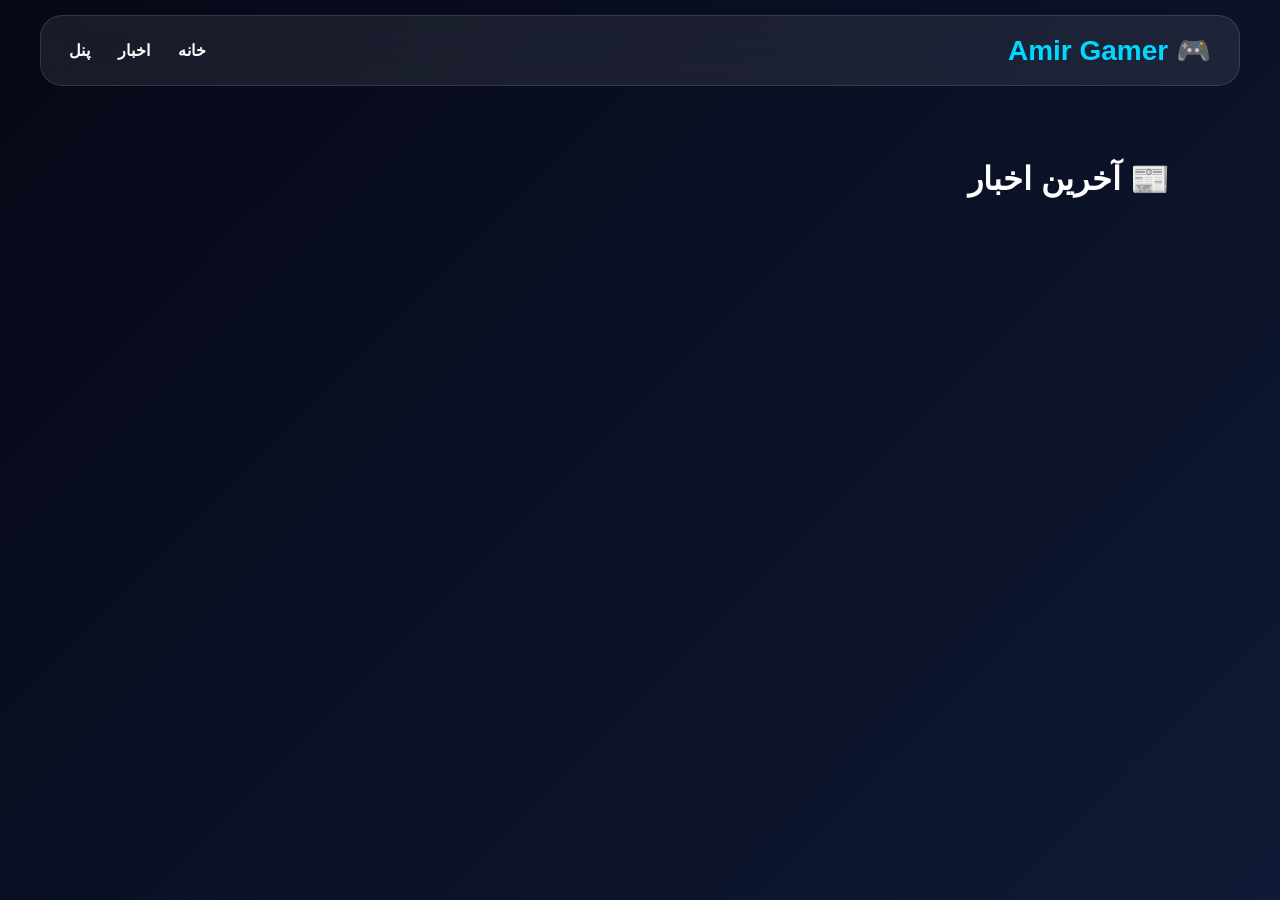
==== news.html @ 302d63b1 "Create news.html" ====
<!DOCTYPE html>
<html lang="fa" dir="rtl">
<head>
<meta charset="UTF-8">
<meta name="viewport" content="width=device-width, initial-scale=1.0">
<title>اخبار | Amir Gamer</title>

<link rel="stylesheet" href="style.css">
<link rel="stylesheet" href="panel.css">

<style>
.news-container{
max-width:1100px;
margin:100px auto 40px;
padding:20px;
}

.news-grid{
display:grid;
grid-template-columns:repeat(auto-fit,minmax(320px,1fr));
gap:25px;
}

.news-card{
background:#101827;
border:1px solid #1f2937;
border-radius:18px;
overflow:hidden;
transition:.3s;
cursor:pointer;
}

.news-card:hover{
transform:translateY(-8px);
box-shadow:0 0 25px rgba(0,255,255,.25);
}

.news-card img{
width:100%;
height:210px;
object-fit:cover;
}

.news-content{
padding:18px;
}

.news-content h3{
margin-bottom:10px;
color:#00d9ff;
}

.news-content p{
opacity:.8;
line-height:1.8;
}
</style>

</head>
<body>

<header>
<div class="logo">🎮 Amir Gamer</div>

<nav>
<a href="index.html">خانه</a>
<a href="news.html">اخبار</a>
<a href="panel.html">پنل</a>
</nav>

</header>

<div class="news-container">

<h1>📰 آخرین اخبار</h1>

<br><br>

<div id="newsList" class="news-grid"></div>

</div>

<script src="script.js"></script>

</body>
</html>
---- style.css ----
/*==============================
 Amir Gamer v2
==============================*/

:root{

--bg:#050816;
--bg2:#0d132d;

--glass:rgba(255,255,255,.08);

--border:rgba(255,255,255,.12);

--text:#ffffff;

--primary:#00d9ff;

--secondary:#7a5cff;

--radius:24px;

}

*{

margin:0;

padding:0;

box-sizing:border-box;

font-family:"Vazirmatn",sans-serif;

}

html{

scroll-behavior:smooth;

}

body{

background:linear-gradient(135deg,var(--bg),var(--bg2));

color:var(--text);

overflow-x:hidden;

min-height:100vh;

}

/* Background */

#particles-js{

position:fixed;

inset:0;

z-index:-2;

}

.overlay{

position:fixed;

inset:0;

background:
radial-gradient(circle at top,#00d9ff22,transparent 45%),
radial-gradient(circle at bottom,#7a5cff22,transparent 45%);

z-index:-1;

}

/* Header */

header{

position:fixed;

top:15px;

left:50%;

transform:translateX(-50%);

width:min(1200px,95%);

display:flex;

justify-content:space-between;

align-items:center;

padding:18px 28px;

background:var(--glass);

backdrop-filter:blur(20px);

border:1px solid var(--border);

border-radius:22px;

z-index:1000;

}

.logo{

font-size:28px;

font-weight:900;

color:var(--primary);

}

nav{

display:flex;

gap:28px;

}

nav a{

text-decoration:none;

color:white;

font-weight:600;

transition:.3s;

position:relative;

}

nav a::after{

content:"";

position:absolute;

bottom:-6px;

left:0;

width:0;

height:2px;

background:var(--primary);

transition:.3s;

}

nav a:hover::after{

width:100%;

}
/*==============================
 Hero
==============================*/

.hero{

min-height:100vh;

display:flex;

flex-direction:column;

justify-content:center;

align-items:center;

text-align:center;

padding:120px 20px 60px;

}

.hero h1{

font-size:clamp(40px,7vw,80px);

font-weight:900;

line-height:1.2;

margin-bottom:20px;

background:linear-gradient(90deg,#ffffff,#00d9ff,#7a5cff);

-webkit-background-clip:text;

-webkit-text-fill-color:transparent;

}

.hero p{

max-width:700px;

font-size:20px;

line-height:2;

opacity:.9;

margin-bottom:35px;

}

.heroButtons{

display:flex;

gap:18px;

flex-wrap:wrap;

justify-content:center;

}

.primary,

.secondary,

.cardBtn{

padding:15px 34px;

border:none;

border-radius:18px;

font-size:17px;

font-weight:700;

cursor:pointer;

transition:.35s;

}

.primary{

background:linear-gradient(135deg,#00d9ff,#008cff);

color:#fff;

box-shadow:0 0 25px #00d9ff55;

}

.secondary{

background:rgba(255,255,255,.08);

border:1px solid rgba(255,255,255,.12);

color:#fff;

backdrop-filter:blur(15px);

}

.primary:hover,

.secondary:hover,

.cardBtn:hover{

transform:translateY(-6px) scale(1.05);

}

/*==============================
 Cards
==============================*/

.section{

padding:90px 20px;

}

.title{

text-align:center;

font-size:42px;

margin-bottom:45px;

}

.grid{

max-width:1250px;

margin:auto;

display:grid;

grid-template-columns:repeat(auto-fit,minmax(320px,1fr));

gap:28px;

}

.card{

position:relative;

padding:28px;

border-radius:var(--radius);

background:var(--glass);

backdrop-filter:blur(18px);

border:1px solid var(--border);

overflow:hidden;

transition:.4s;

}

.card::before{

content:"";

position:absolute;

width:220px;

height:220px;

background:#00d9ff22;

border-radius:50%;

top:-120px;

right:-120px;

transition:.4s;

}

.card:hover{

transform:translateY(-12px);

border-color:#00d9ff;

}

.card:hover::before{

transform:scale(1.3);

}

.card h3{

margin-bottom:12px;

font-size:28px;

}

.card p{

line-height:1.9;

opacity:.9;

margin-bottom:20px;

}

.cardBtn{

background:linear-gradient(135deg,#7a5cff,#00d9ff);

color:#fff;

width:100%;

}
/*==============================
 Stats
==============================*/

.stats{

max-width:1200px;

margin:70px auto;

padding:0 20px;

display:grid;

grid-template-columns:repeat(auto-fit,minmax(220px,1fr));

gap:25px;

}

.statBox{

padding:35px;

text-align:center;

border-radius:28px;

background:linear-gradient(145deg,
rgba(0,217,255,.12),
rgba(122,92,255,.12));

border:1px solid rgba(255,255,255,.1);

backdrop-filter:blur(18px);

transition:.35s;

}

.statBox:hover{

transform:translateY(-10px) scale(1.03);

box-shadow:0 15px 40px rgba(0,217,255,.25);

}

.statBox h2{

font-size:52px;

color:var(--primary);

margin-bottom:10px;

}

.statBox span{

font-size:18px;

opacity:.85;

}

/*==============================
 Footer
==============================*/

footer{

margin-top:80px;

padding:45px 20px;

text-align:center;

background:rgba(255,255,255,.05);

backdrop-filter:blur(20px);

border-top:1px solid rgba(255,255,255,.08);

}

footer h2{

color:var(--primary);

margin-bottom:12px;

font-size:28px;

}

footer p{

opacity:.75;

line-height:1.8;

}

/*==============================
 Back To Top
==============================*/

#topBtn{

position:fixed;

bottom:25px;

left:25px;

width:58px;

height:58px;

border:none;

border-radius:50%;

background:linear-gradient(135deg,#00d9ff,#7a5cff);

color:white;

font-size:24px;

cursor:pointer;

display:none;

z-index:999;

transition:.3s;

box-shadow:0 0 25px rgba(0,217,255,.4);

}

#topBtn:hover{

transform:scale(1.12) rotate(10deg);

}
/*==============================
 Search
==============================*/

#searchBox{

position:fixed;

top:90px;

left:50%;

transform:translateX(-50%) scale(.9);

width:min(650px,92%);

display:none;

gap:12px;

padding:18px;

background:rgba(10,15,35,.92);

backdrop-filter:blur(20px);

border:1px solid rgba(255,255,255,.12);

border-radius:22px;

z-index:2000;

}

#searchBox.active{

display:flex;

animation:pop .25s ease;

}

#searchInput{

flex:1;

padding:15px;

border:none;

outline:none;

background:rgba(255,255,255,.08);

color:#fff;

border-radius:14px;

font-size:16px;

}

#closeSearch{

width:50px;

border:none;

border-radius:14px;

background:#ff4d4d;

color:#fff;

cursor:pointer;

}

/*==============================
 Mobile Menu
==============================*/

#mobileMenu{

position:fixed;

top:0;

right:-320px;

width:300px;

height:100vh;

background:rgba(8,12,30,.96);

backdrop-filter:blur(25px);

padding:100px 25px;

display:flex;

flex-direction:column;

gap:18px;

transition:.35s;

z-index:1500;

}

#mobileMenu.active{

right:0;

}

#mobileMenu a{

text-decoration:none;

color:#fff;

padding:14px;

border-radius:14px;

transition:.25s;

}

#mobileMenu a:hover{

background:rgba(255,255,255,.08);

color:var(--primary);

}

/*==============================
 Animations
==============================*/

@keyframes pop{

from{

opacity:0;

transform:translateX(-50%) scale(.8);

}

to{

opacity:1;

transform:translateX(-50%) scale(1);

}

}

@keyframes fadeUp{

from{

opacity:0;

transform:translateY(50px);

}

to{

opacity:1;

transform:translateY(0);

}

}

.section{

animation:fadeUp .8s ease;

}

/*==============================
 Responsive
==============================*/

@media(max-width:900px){

nav{

display:none;

}

#menuBtn{

display:block;

background:none;

border:none;

color:#fff;

font-size:28px;

cursor:pointer;

}

header{

padding:16px 20px;

}

.hero h1{

font-size:42px;

}

.hero p{

font-size:17px;

}

.title{

font-size:34px;

}

}

@media(max-width:600px){

.heroButtons{

flex-direction:column;

width:100%;

}

.primary,

.secondary{

width:100%;

}

.logo{

font-size:22px;

}

.statBox h2{

font-size:38px;

}

.card{

padding:22px;

}

}
---- panel.css ----
*{
margin:0;
padding:0;
box-sizing:border-box;
font-family:"Vazirmatn",sans-serif;
}

body{
background:linear-gradient(135deg,#050816,#101935);
color:#fff;
min-height:100vh;
padding:40px;
}

.panel{
max-width:1000px;
margin:auto;
}

.panel h1{
text-align:center;
font-size:42px;
margin-bottom:35px;
color:#00d9ff;
}

.box{
background:rgba(255,255,255,.08);
backdrop-filter:blur(20px);
border:1px solid rgba(255,255,255,.12);
border-radius:22px;
padding:25px;
margin-bottom:30px;
box-shadow:0 10px 35px rgba(0,0,0,.3);
}

.box h2{
margin-bottom:20px;
color:#00d9ff;
}

input,
textarea{
width:100%;
padding:15px;
margin-bottom:15px;
background:rgba(255,255,255,.08);
border:1px solid rgba(255,255,255,.12);
border-radius:14px;
color:white;
font-size:16px;
outline:none;
}

textarea{
height:170px;
resize:none;
}

button{
padding:15px 30px;
border:none;
border-radius:14px;
background:linear-gradient(135deg,#00d9ff,#0066ff);
color:white;
font-size:17px;
font-weight:bold;
cursor:pointer;
transition:.3s;
}

button:hover{
transform:translateY(-4px);
box-shadow:0 0 25px #00d9ff88;
}

.newsItem{
margin-top:15px;
padding:18px;
border-radius:16px;
background:rgba(255,255,255,.06);
border:1px solid rgba(255,255,255,.1);
}

.newsItem h3{
margin-bottom:8px;
color:#00d9ff;
}

.newsItem p{
opacity:.9;
line-height:1.8;
}

.newsItem .actions{
margin-top:15px;
display:flex;
gap:10px;
}

.deleteBtn{
background:#ff3d3d;
}

.editBtn{
background:#ff9800;
}

@media(max-width:700px){

body{
padding:20px;
}

.panel h1{
font-size:30px;
}

button{
width:100%;
}

.actions{
flex-direction:column;
}

}
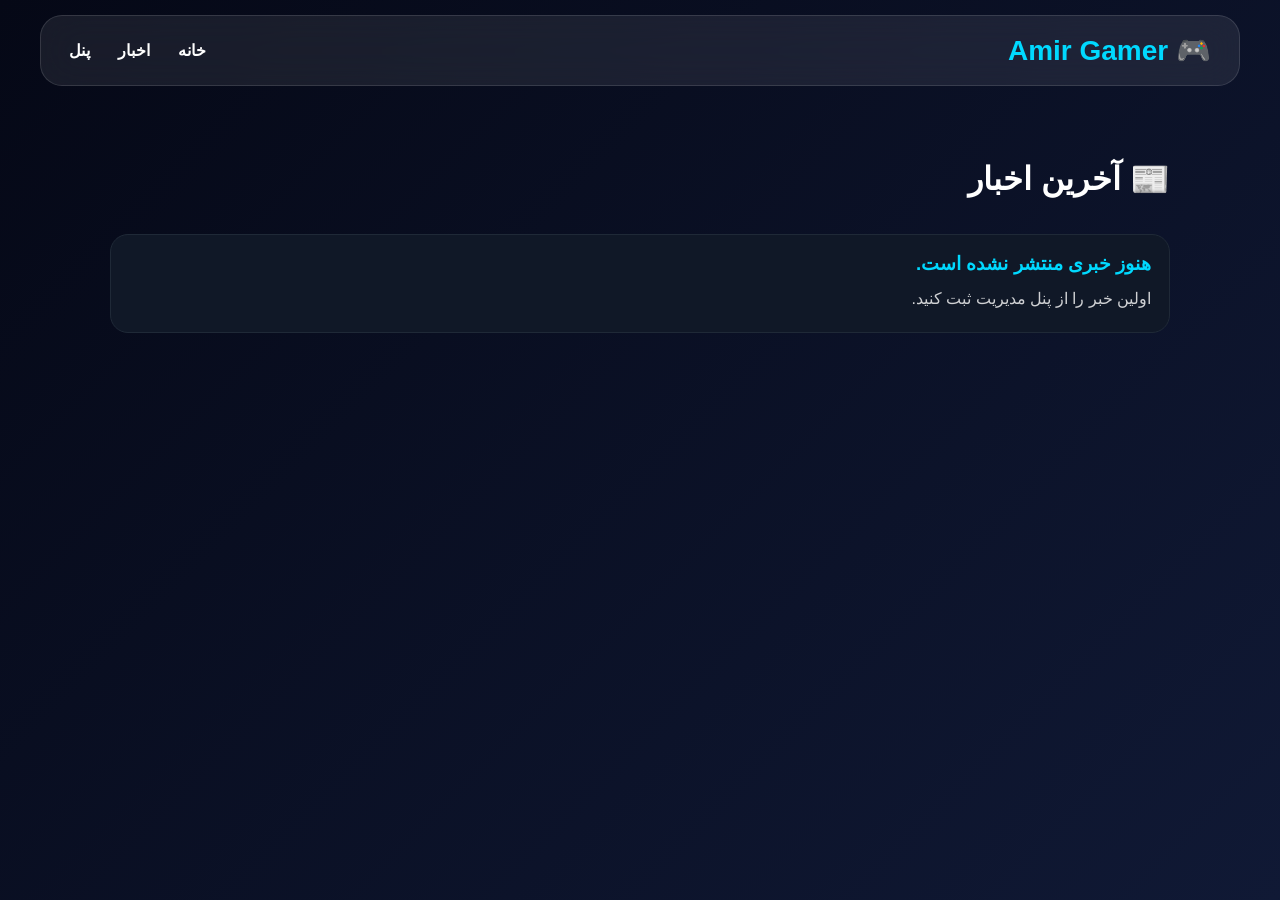
==== commit 0ce9940d: "Update news.html" ====
--- a/news.html
+++ b/news.html
@@ -79,7 +79,39 @@
 <div id="newsList" class="news-grid"></div>
 
 </div>
+<script>
+const newsList = document.getElementById("newsList");
 
+const news = JSON.parse(localStorage.getItem("news")) || [];
+
+if(news.length === 0){
+
+newsList.innerHTML = `
+<div class="news-card">
+<div class="news-content">
+<h3>هنوز خبری منتشر نشده است.</h3>
+<p>اولین خبر را از پنل مدیریت ثبت کنید.</p>
+</div>
+</div>
+`;
+
+}else{
+
+news.forEach(item=>{
+
+newsList.innerHTML += `
+<div class="news-card">
+<div class="news-content">
+<h3>${item.title}</h3>
+<p>${item.text}</p>
+</div>
+</div>
+`;
+
+});
+
+}
+</script>
 <script src="script.js"></script>
 
 </body>
--- a/style.css
+++ b/style.css
@@ -833,3 +833,47 @@
 }
 
 }
+.cards{
+
+max-width:1250px;
+
+margin:auto;
+
+display:grid;
+
+grid-template-columns:repeat(auto-fit,minmax(320px,1fr));
+
+gap:28px;
+
+}
+.joinBtn,
+.downloadBtn{
+
+padding:15px 34px;
+
+border:none;
+
+border-radius:18px;
+
+font-size:17px;
+
+font-weight:700;
+
+cursor:pointer;
+
+background:linear-gradient(135deg,#00d9ff,#7a5cff);
+
+color:white;
+
+transition:.3s;
+
+}
+
+.joinBtn:hover,
+.downloadBtn:hover{
+
+transform:translateY(-6px);
+
+box-shadow:0 0 25px rgba(0,217,255,.4);
+
+}
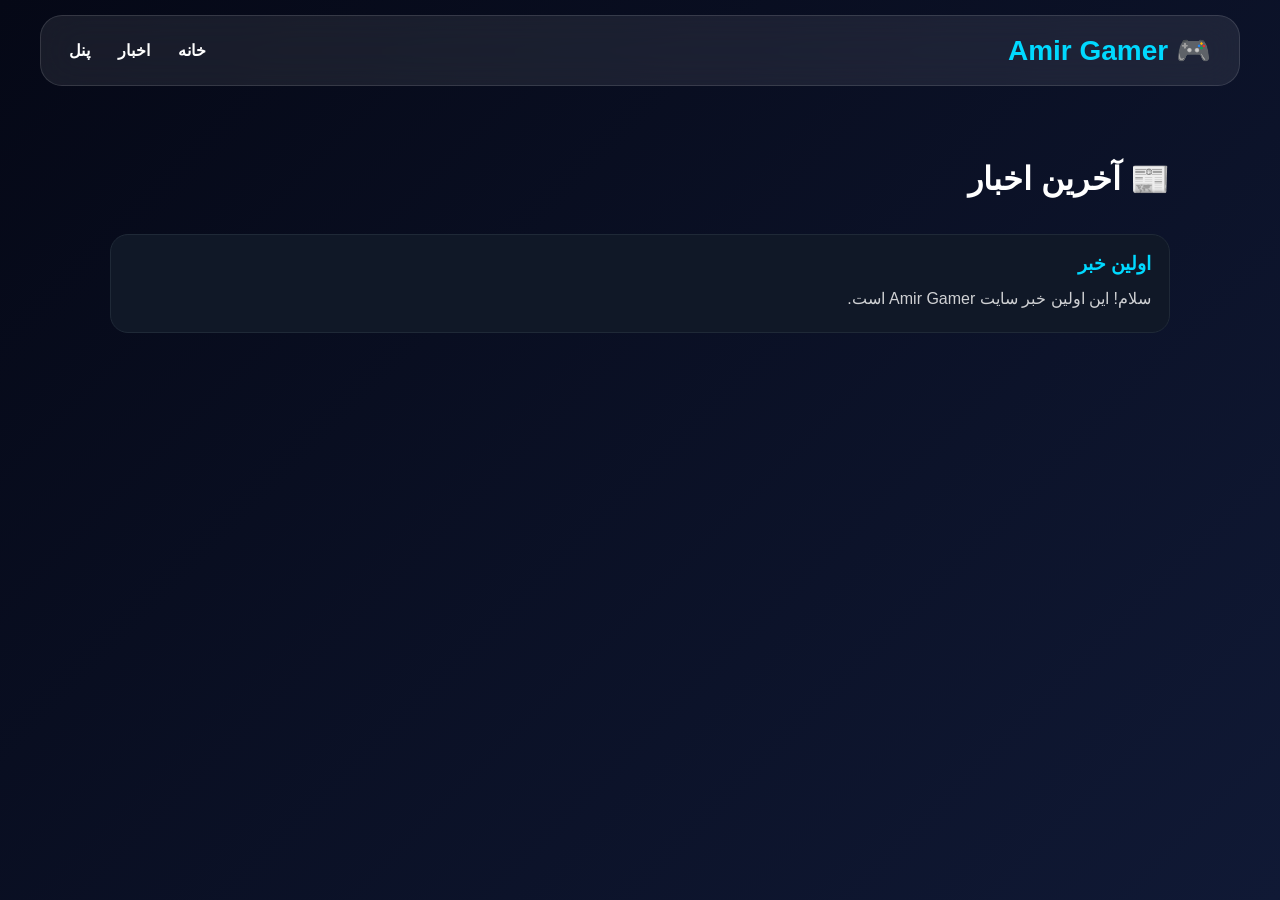
==== commit 7506d4c3: "Update news.html" ====
--- a/news.html
+++ b/news.html
@@ -112,7 +112,39 @@
 
 }
 </script>
-<script src="script.js"></script>
+<script>
+async function loadNews(){
+
+const response = await fetch("news.json");
+
+const news = await response.json();
+
+const newsList = document.getElementById("newsList");
+
+newsList.innerHTML="";
+
+news.forEach(item=>{
+
+newsList.innerHTML+=`
+<div class="news-card">
+
+<div class="news-content">
+
+<h3>${item.title}</h3>
+
+<p>${item.text}</p>
+
+</div>
+
+</div>
+`;
+
+});
+
+}
+
+loadNews();
+</script>
 
 </body>
 </html>
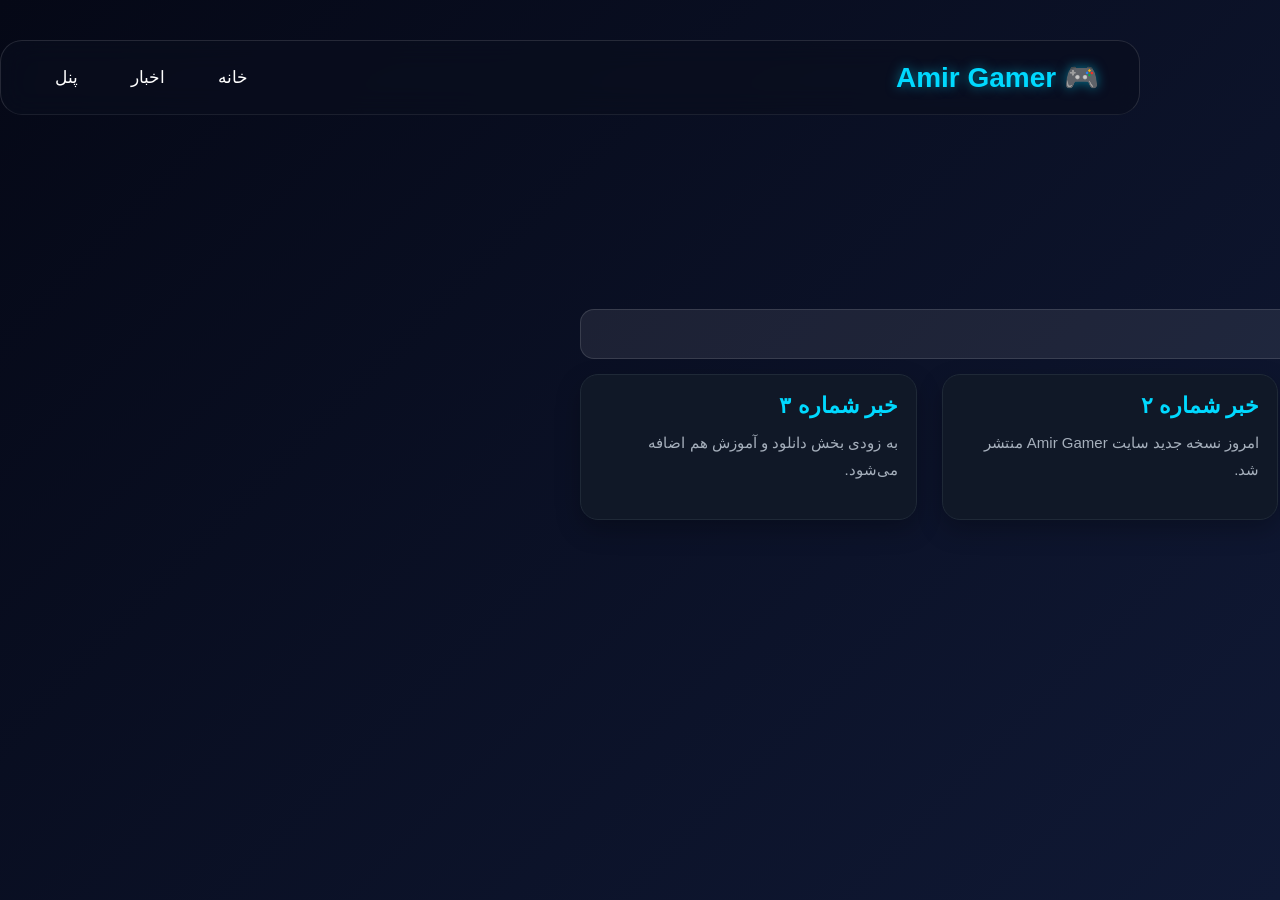
==== commit 062d8d13: "Update news.html" ====
--- a/news.html
+++ b/news.html
@@ -75,7 +75,14 @@
 <h1>📰 آخرین اخبار</h1>
 
 <br><br>
+<div class="search-box">
 
+<input
+type="text"
+id="searchNews"
+placeholder="🔍 جستجوی خبر...">
+
+</div>
 <div id="newsList" class="news-grid"></div>
 
 </div>
--- a/style.css
+++ b/style.css
@@ -877,3 +877,442 @@
 box-shadow:0 0 25px rgba(0,217,255,.4);
 
 }
+/* ==========================
+   Hero News
+========================== */
+
+.hero-news{
+position:relative;
+min-height:75vh;
+display:flex;
+align-items:center;
+justify-content:center;
+overflow:hidden;
+background:
+radial-gradient(circle at top left,#00d9ff33,transparent 40%),
+radial-gradient(circle at bottom right,#8b5cf633,transparent 40%),
+linear-gradient(135deg,#050816,#0d1226,#111827);
+}
+
+.hero-overlay{
+position:absolute;
+inset:0;
+backdrop-filter:blur(3px);
+}
+
+.hero-content{
+position:relative;
+z-index:2;
+max-width:850px;
+text-align:center;
+padding:20px;
+}
+
+.badge{
+display:inline-block;
+padding:8px 18px;
+border-radius:50px;
+background:#00d9ff22;
+border:1px solid #00d9ff;
+color:#00d9ff;
+font-weight:bold;
+margin-bottom:20px;
+}
+
+.hero-content h1{
+font-size:55px;
+color:white;
+margin-bottom:20px;
+}
+
+.hero-content p{
+font-size:20px;
+color:#cbd5e1;
+line-height:2;
+margin-bottom:35px;
+}
+
+.hero-btn{
+display:inline-block;
+padding:14px 34px;
+border-radius:12px;
+background:#00d9ff;
+color:#050816;
+font-weight:bold;
+text-decoration:none;
+transition:.25s;
+}
+
+.hero-btn:hover{
+transform:translateY(-4px);
+box-shadow:0 0 25px #00d9ff88;
+}
+/* ==========================
+   Animated Background
+========================== */
+
+body{
+
+background:
+radial-gradient(circle at 20% 20%,rgba(0,217,255,.08),transparent 35%),
+radial-gradient(circle at 80% 70%,rgba(139,92,246,.08),transparent 35%),
+linear-gradient(135deg,#050816,#0b1020,#111827);
+
+background-size:200% 200%;
+
+animation:bgMove 18s ease infinite;
+
+}
+
+@keyframes bgMove{
+
+0%{
+background-position:0% 50%;
+}
+
+50%{
+background-position:100% 50%;
+}
+
+100%{
+background-position:0% 50%;
+}
+
+}
+/* ==========================
+   Glass Header
+========================== */
+
+header{
+
+position:sticky;
+
+top:0;
+
+z-index:999;
+
+display:flex;
+
+justify-content:space-between;
+
+align-items:center;
+
+padding:18px 40px;
+
+background:rgba(10,15,30,.65);
+
+backdrop-filter:blur(14px);
+
+-webkit-backdrop-filter:blur(14px);
+
+border-bottom:1px solid rgba(255,255,255,.08);
+
+transition:.3s;
+
+}
+
+.logo{
+
+font-size:28px;
+
+font-weight:700;
+
+color:#00d9ff;
+
+text-shadow:0 0 12px rgba(0,217,255,.5);
+
+}
+
+nav{
+
+display:flex;
+
+gap:25px;
+
+}
+
+nav a{
+
+color:#fff;
+
+text-decoration:none;
+
+font-size:17px;
+
+font-weight:500;
+
+padding:8px 14px;
+
+border-radius:10px;
+
+transition:.25s;
+
+}
+
+nav a:hover{
+
+background:rgba(0,217,255,.15);
+
+color:#00d9ff;
+
+ }
+/* ==========================
+   News Cards Pro
+========================== */
+
+.news-card{
+
+background:rgba(16,24,39,.75);
+
+backdrop-filter:blur(10px);
+
+-webkit-backdrop-filter:blur(10px);
+
+border:1px solid rgba(255,255,255,.08);
+
+border-radius:20px;
+
+overflow:hidden;
+
+transition:.35s;
+
+box-shadow:0 10px 25px rgba(0,0,0,.25);
+
+}
+
+.news-card:hover{
+
+transform:translateY(-10px);
+
+border-color:#00d9ff;
+
+box-shadow:0 0 30px rgba(0,217,255,.25);
+
+}
+
+.news-card img{
+
+width:100%;
+
+height:220px;
+
+object-fit:cover;
+
+transition:.4s;
+
+}
+
+.news-card:hover img{
+
+transform:scale(1.05);
+
+}
+
+.news-content{
+
+padding:20px;
+
+}
+
+.news-content h3{
+
+color:#ffffff;
+
+font-size:22px;
+
+margin-bottom:12px;
+
+}
+
+.news-content p{
+
+color:#cbd5e1;
+
+line-height:1.9;
+
+font-size:15px;
+
+margin-bottom:18px;
+
+}
+
+.news-btn{
+
+display:inline-block;
+
+padding:10px 22px;
+
+border-radius:12px;
+
+background:#00d9ff;
+
+color:#050816;
+
+font-weight:bold;
+
+text-decoration:none;
+
+transition:.25s;
+
+}
+
+.news-btn:hover{
+
+background:#22e7ff;
+
+box-shadow:0 0 20px rgba(0,217,255,.45);
+
+}
+.slider{
+
+position:relative;
+
+height:75vh;
+
+overflow:hidden;
+
+display:flex;
+
+justify-content:center;
+
+align-items:center;
+
+}
+
+.slide{
+
+position:absolute;
+
+opacity:0;
+
+transition:.6s;
+
+text-align:center;
+
+}
+
+.slide.active{
+
+opacity:1;
+
+}
+
+.prev,
+.next{
+
+position:absolute;
+
+top:50%;
+
+transform:translateY(-50%);
+
+background:rgba(255,255,255,.1);
+
+border:none;
+
+color:#fff;
+
+font-size:30px;
+
+padding:10px 18px;
+
+cursor:pointer;
+
+border-radius:12px;
+
+}
+
+.prev{
+
+left:20px;
+
+}
+
+.next{
+
+right:20px;
+
+}
+/* ==========================
+   Footer
+========================== */
+
+.footer{
+
+margin-top:80px;
+
+background:#0b1120;
+
+border-top:1px solid rgba(255,255,255,.08);
+
+padding:50px 30px 20px;
+
+}
+
+.footer-container{
+
+display:grid;
+
+grid-template-columns:repeat(auto-fit,minmax(220px,1fr));
+
+gap:40px;
+
+max-width:1200px;
+
+margin:auto;
+
+}
+
+.footer-box h3{
+
+color:#00d9ff;
+
+margin-bottom:15px;
+
+}
+
+.footer-box p{
+
+color:#cbd5e1;
+
+line-height:1.8;
+
+}
+
+.footer-box a{
+
+display:block;
+
+color:#cbd5e1;
+
+text-decoration:none;
+
+margin:10px 0;
+
+transition:.25s;
+
+}
+
+.footer-box a:hover{
+
+color:#00d9ff;
+
+padding-right:8px;
+
+}
+
+.copyright{
+
+margin-top:35px;
+
+text-align:center;
+
+color:#94a3b8;
+
+font-size:14px;
+
+border-top:1px solid rgba(255,255,255,.08);
+
+padding-top:20px;
+
+}
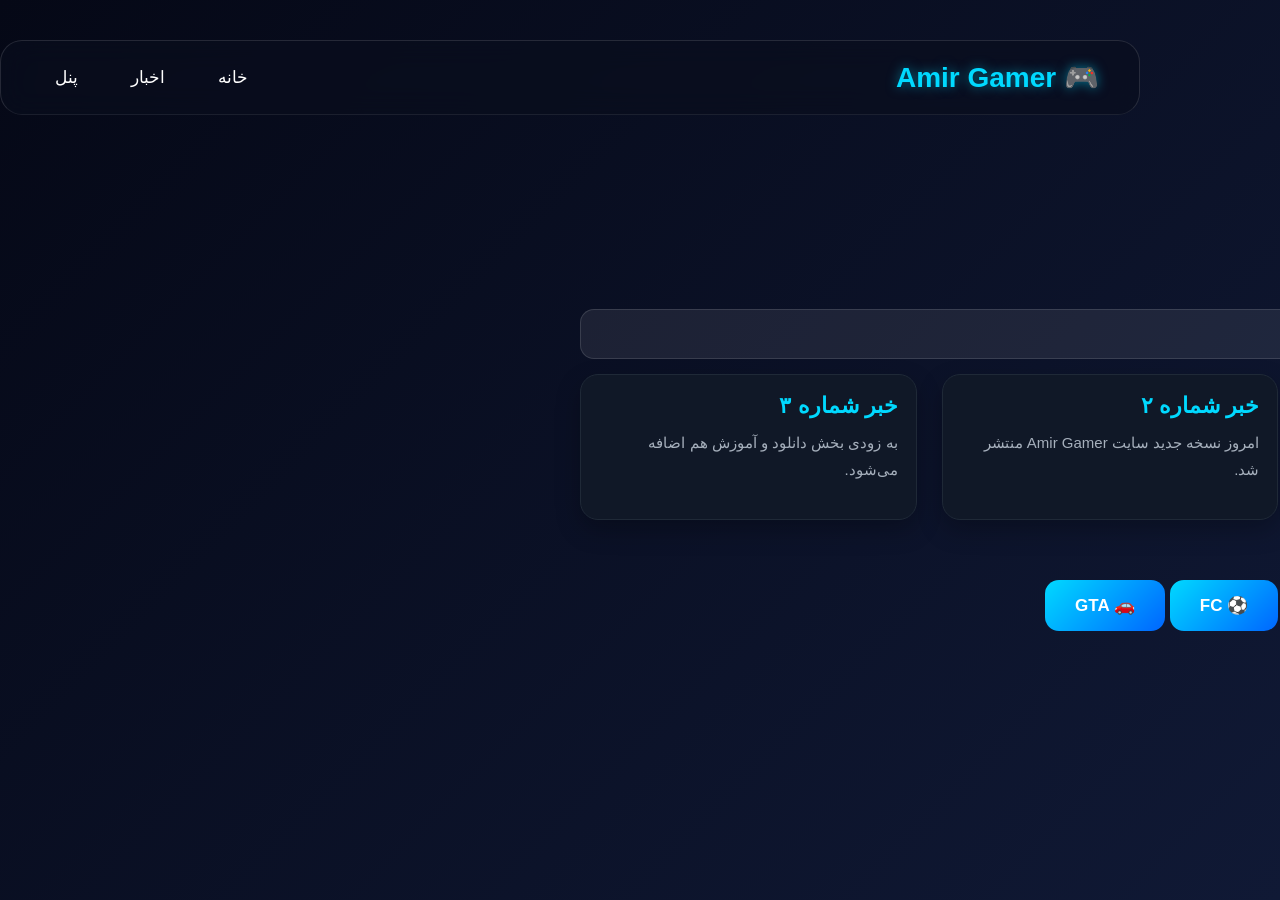
==== commit 231cbd63: "Update news.html" ====
--- a/news.html
+++ b/news.html
@@ -155,3 +155,16 @@
 
 </body>
 </html>
+<div class="category-bar">
+
+<button class="cat-btn active" data-cat="all">🔥 همه</button>
+
+<button class="cat-btn" data-cat="minecraft">⛏️ Minecraft</button>
+
+<button class="cat-btn" data-cat="roblox">🟦 Roblox</button>
+
+<button class="cat-btn" data-cat="fc">⚽ FC</button>
+
+<button class="cat-btn" data-cat="gta">🚗 GTA</button>
+
+</div>
